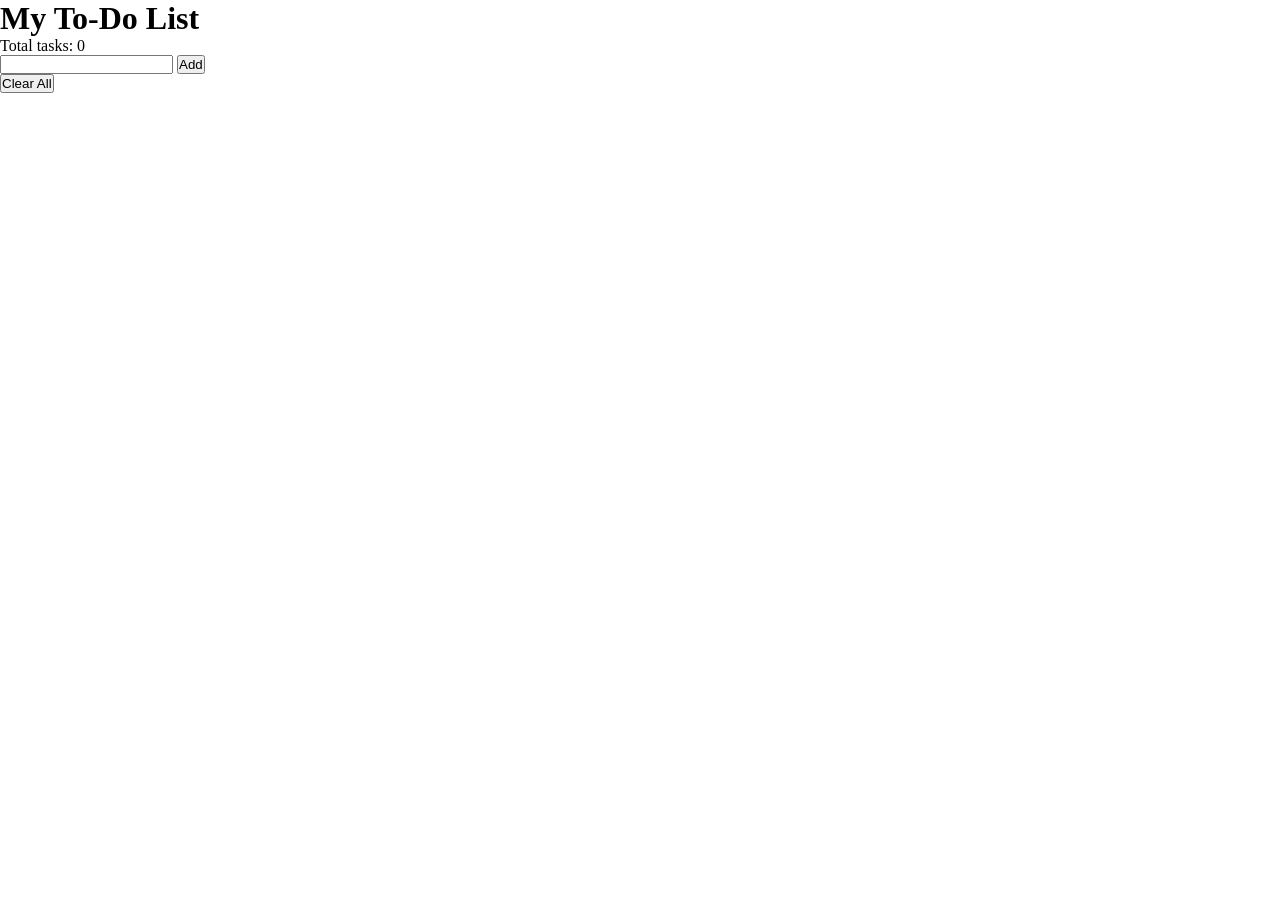
==== 01-todo-app/index.html @ dc9e02b3 "Initial Commit" ====
<!DOCTYPE html>
<html lang="en">
<head>
  <meta charset="UTF-8">
  <meta name="viewport" content="width=device-width, initial-scale=1.0">
  <title>To-Do List</title>
  <link rel="stylesheet" href="style.css">
</head>
<body>
  <h1>My To-Do List</h1>

  <p id="taskCount">Total Tasks: 0</p>

  <input type="text" id="task">
  
  <button id="addBtn">Add</button>

  <ul id="taskList"></ul>

  <button id="clearBtn">Clear All</button>
  <!-- JS -->
  <script src="script.js"></script>
</body>
</html>
---- 01-todo-app/style.css ----
* {
  padding: 0;
  margin: 0;
  box-sizing: border-box;
}

:root {
  
}

.completed {
  text-decoration: line-through;
}
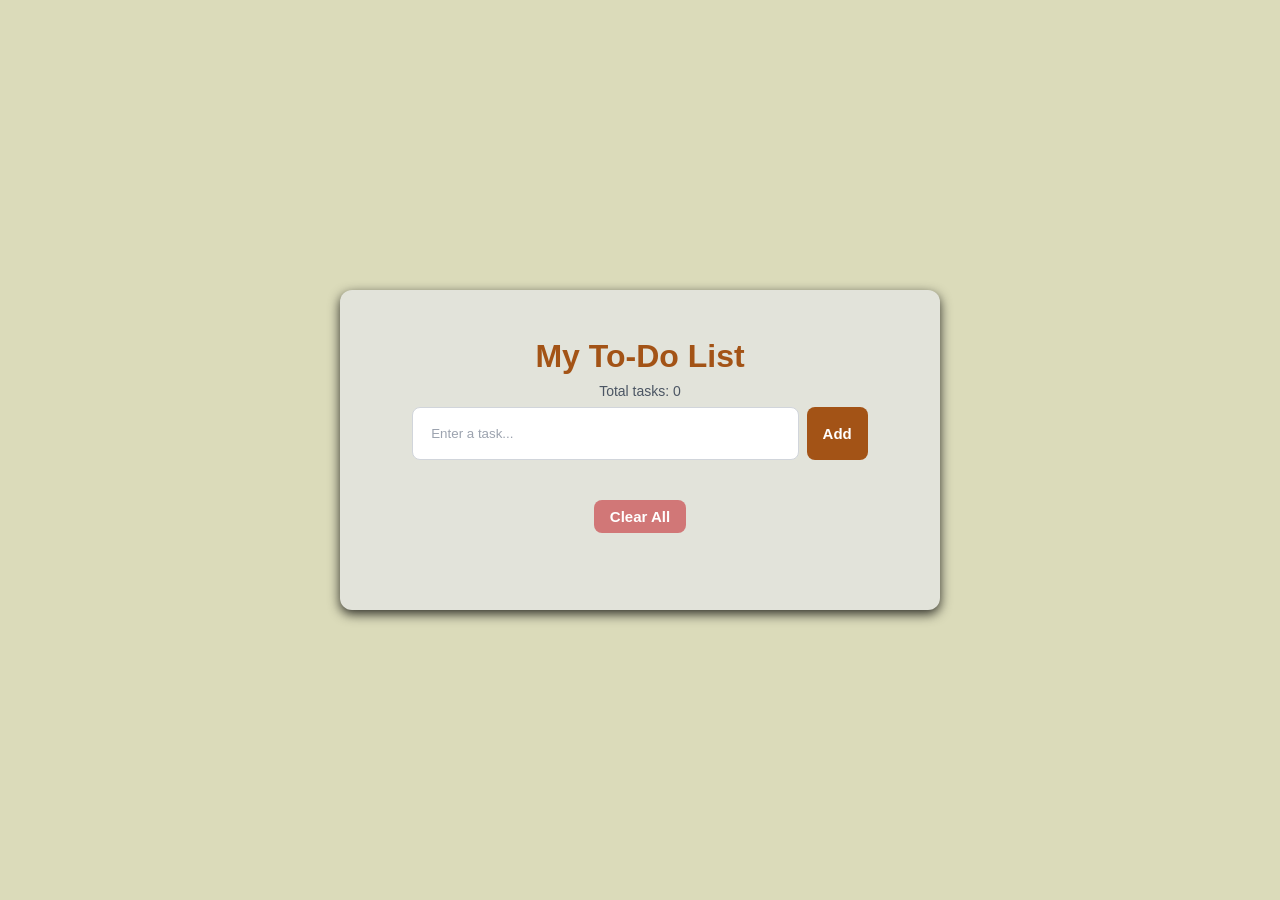
==== commit ddb42572: "Build a simple responsive to-do-list" ====
--- a/01-todo-app/index.html
+++ b/01-todo-app/index.html
@@ -1,24 +1,29 @@
 <!DOCTYPE html>
 <html lang="en">
+
 <head>
   <meta charset="UTF-8">
   <meta name="viewport" content="width=device-width, initial-scale=1.0">
   <title>To-Do List</title>
   <link rel="stylesheet" href="style.css">
 </head>
+
 <body>
-  <h1>My To-Do List</h1>
+  <main>
+    <h1>My To-Do List</h1>
 
-  <p id="taskCount">Total Tasks: 0</p>
+    <p id="taskCount">Total Tasks: 0</p>
+    <div class="input-container">
+      <input type="text" id="task" placeholder="Enter a task...">
+      <button id="addBtn">Add</button>
+    </div>
+    <ul id="taskList"></ul>
 
-  <input type="text" id="task">
-  
-  <button id="addBtn">Add</button>
+    <button id="clearBtn">Clear All</button>
+  </main>
 
-  <ul id="taskList"></ul>
-
-  <button id="clearBtn">Clear All</button>
   <!-- JS -->
   <script src="script.js"></script>
 </body>
+
 </html>
--- a/01-todo-app/style.css
+++ b/01-todo-app/style.css
@@ -5,9 +5,212 @@
 }
 
 :root {
-  
+  --primary-color: #a35316;
+  --secondary-color: #dcfce7;
+  --background-color: #dbdbba;
+  --text-color: #17202a;
+
+  --spacing-small: 8px;
+  --spacing-medium: 16px;
+  --spacing-large: 24px;
+}
+
+body {
+  min-height: 100vh;
+  background-color: var(--background-color);
+  color: var(--text-color);
+  font-family: Arial, sans-serif;
+
+  display: flex;
+  justify-content: center;
+  align-items: center;
+}
+
+h1 {
+  text-align: center;
+  margin-top: var(--spacing-large);
+  color: var(--primary-color);
+}
+
+main {
+  width: 90%;
+  max-width: 600px;
+  min-height: 320px;
+  margin: var(--spacing-large) auto;
+  padding: var(--spacing-large);
+  background-color: rgb(226, 227, 218);
+  border-radius: 12px;
+  box-shadow: 0 4px 12px rgba(0, 0, 0, 0.8);
+}
+
+.input-container {
+  display: flex;
+  justify-content: center;
+  gap: var(--spacing-small);
+  margin-bottom: var(--spacing-medium);
+}
+
+#task {
+  width: 70%;
+  padding: var(--spacing-small);
+  border: 1px solid #d1d5db;
+  border-radius: 8px;
+}
+
+#task:focus {
+  outline: none;
+  border-color: var(--primary-color);
+}
+
+#addBtn {
+  padding: var(--spacing-small) var(--spacing-medium);
+  background-color: var(--primary-color);
+  color: white;
+  border: none;
+  border-radius: 8px;
+  cursor: pointer;
+  transition: background-color 0.2s ease;
+  font-size: 15px;
+  font-weight: 600;
+}
+
+#addBtn:hover {
+  background-color: #15803d;
+}
+
+#taskList {
+  list-style: none;
+  margin-top: var(--spacing-large);
+  padding: 0;
+  max-height: 400px;
+  overflow-y: auto;
+}
+
+#task::placeholder {
+    color: #9ca3af;
+}
+
+#taskList li {
+  display: flex;
+  align-items: center;
+  gap: var(--spacing-small);
+  padding: var(--spacing-medium);
+  margin-bottom: var(--spacing-small);
+  background-color: white;
+  border-radius: 8px;
+  border: 1px solid #dcfce7;
+  transition: transform 0.2s ease, box-shadow 0.2s ease;
+}
+
+#task {
+  padding: 18px;
+}
+
+#taskList li:hover {
+  transform: translateY(-2px);
+  box-shadow: 0 4px 10px rgba(0, 0, 0, 0.06);
+}
+
+#taskList li button {
+  padding: 6px 10px;
+  border: none;
+  border-radius: 6px;
+  cursor: pointer;
+  transition: background-color 0.2s ease, opacity 0.2s ease;
+  font-size: 15px;
+  font-weight: 600;
+}
+
+#taskList li button:hover {
+  opacity: 0.8;
+}
+
+#taskList li button:first-child {
+  background-color: #e5e7eb;
+  color: #374151;
+}
+
+#taskList li button:nth-child(2) {
+    background-color: var(--secondary-color);
+    color: #166534;
+}
+
+#taskList li button:last-child {
+    background-color: #fee2e2;
+    color: #b91c1c;
+}
+
+#taskList li button:first-child:hover {
+    background-color: #d1d5db;
+}
+
+#taskList li button:nth-child(2):hover {
+    background-color: #bbf7d0;
+}
+
+#taskList li button:last-child:hover {
+    background-color: #fecaca;
+}
+
+#taskList li div {
+  display: flex;
+  gap: var(--spacing-small);
+}
+
+#taskList li span {
+  flex: 1;
+  font-size: 20px;
+  color: rgb(48, 47, 47);
+  font-style: oblique;
 }
 
 .completed {
-  text-decoration: line-through;
+  text-decoration-line: line-through;
+  text-decoration-style: wavy;
+  color: #9ca3af;
+  text-decoration-color: #b41a2f;
+}
+
+#clearBtn {
+  display: block;
+  margin: var(--spacing-medium) auto 0;
+  padding: var(--spacing-small) var(--spacing-medium);
+  background-color: #d17777;
+  color: white;
+  border: none;
+  border-radius: 8px;
+  cursor: pointer;
+  transition: background-color 0.2s ease;
+  font-size: 15px;
+  font-weight: 600;
+}
+
+#clearBtn:hover {
+  background-color: #eb5a5a;
+}
+
+#taskCount {
+  text-align: center;
+  margin: var(--spacing-small) var(--spacing-medium);
+  color: #4b5563;
+  font-size: 14px;
+}
+
+@media (max-width: 500px) {
+    main {
+        width: 95%;
+        padding: var(--spacing-medium);
+    }
+
+    .input-container {
+        flex-direction: column;
+    }
+
+    #taskList li {
+    flex-wrap: wrap;
+}
+
+    #task {
+        width: 100%;
+    }
 }
